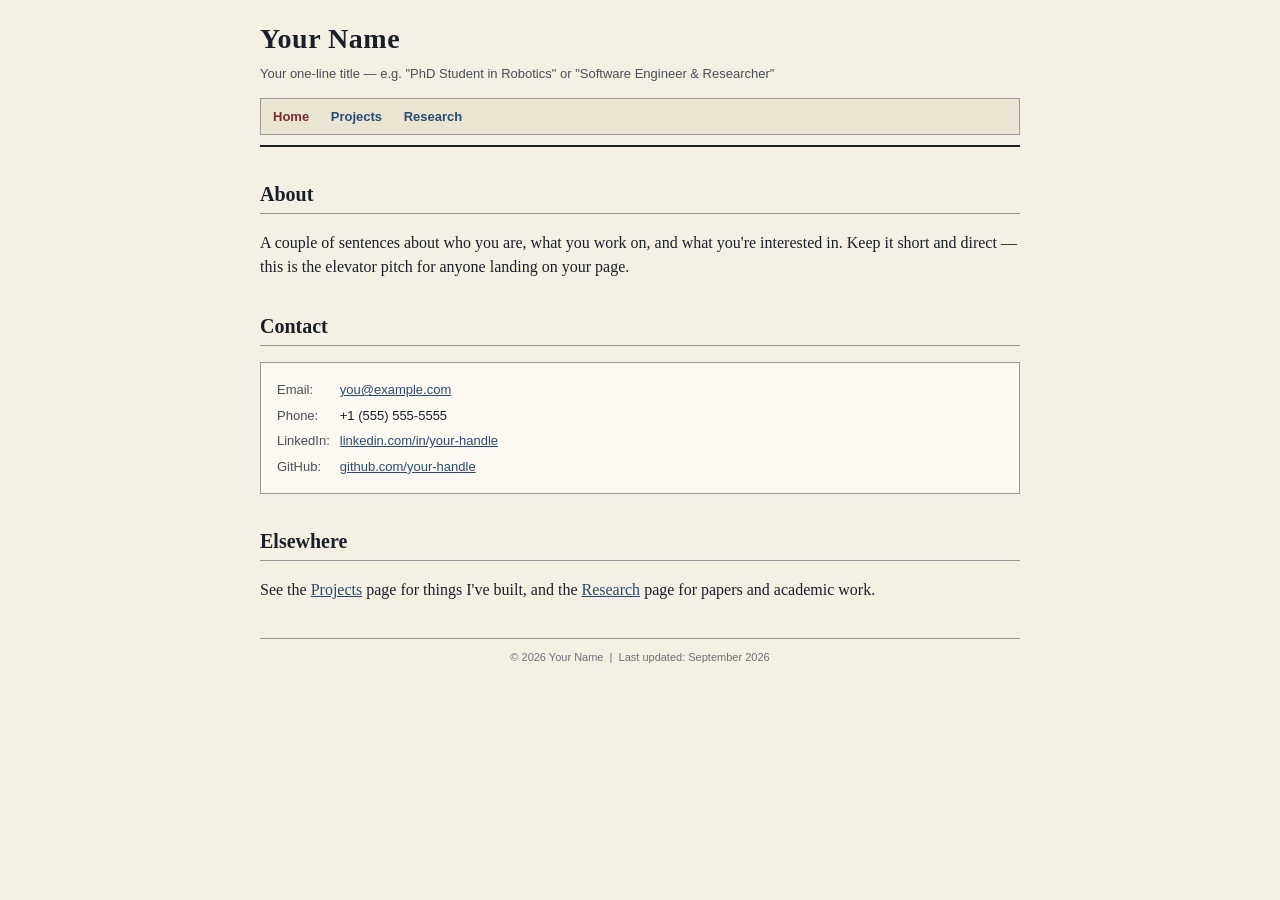
==== index.html @ 970ce8eb "First few files" ====
<!DOCTYPE html>
<html lang="en">
<head>
  <meta charset="UTF-8">
  <title>Your Name — Home</title>
  <meta name="viewport" content="width=device-width, initial-scale=1.0">
  <link rel="stylesheet" href="style.css">
</head>
<body>
  <div class="page">

    <header class="site-header">
      <h1>Your Name</h1>
      <p class="tagline">Your one-line title — e.g. "PhD Student in Robotics" or "Software Engineer &amp; Researcher"</p>
      <nav class="site-nav">
        <a href="index.html" class="current">Home</a>
        <a href="projects.html">Projects</a>
        <a href="research.html">Research</a>
      </nav>
    </header>

    <h2>About</h2>
    <p>
      A couple of sentences about who you are, what you work on, and what you're
      interested in. Keep it short and direct — this is the elevator pitch for
      anyone landing on your page.
    </p>

    <h2>Contact</h2>
    <div class="box">
      <table class="contact-table">
        <tr>
          <td class="label">Email:</td>
          <td><a href="mailto:you@example.com">you@example.com</a></td>
        </tr>
        <tr>
          <td class="label">Phone:</td>
          <td>+1 (555) 555-5555</td>
        </tr>
        <tr>
          <td class="label">LinkedIn:</td>
          <td><a href="https://www.linkedin.com/in/your-handle" target="_blank">linkedin.com/in/your-handle</a></td>
        </tr>
        <tr>
          <td class="label">GitHub:</td>
          <td><a href="https://github.com/your-handle" target="_blank">github.com/your-handle</a></td>
        </tr>
      </table>
    </div>

    <h2>Elsewhere</h2>
    <p>
      See the <a href="projects.html">Projects</a> page for things I've built,
      and the <a href="research.html">Research</a> page for papers and academic work.
    </p>

    <footer class="site-footer">
      &copy; 2026 Your Name &nbsp;|&nbsp; Last updated: September 2026
    </footer>

  </div>
</body>
</html>
---- style.css ----
/* ------------------------------------------------------
   style.css
   Shared styles for the whole site.
   Palette: parchment background, navy text, steel-blue links.
   ------------------------------------------------------ */

body {
  margin: 0;
  padding: 0;
  background-color: #F4F0E4;
  color: #1B1F2A;
  font-family: Georgia, "Times New Roman", serif;
  font-size: 16px;
  line-height: 1.5;
}

/* Centered fixed-width column, like the old 800x600-era layouts */
.page {
  max-width: 760px;
  margin: 0 auto;
  padding: 0 20px 40px 20px;
}

/* ---------------- Header / Nav ---------------- */

header.site-header {
  border-bottom: 2px solid #1B1F2A;
  padding: 18px 0 10px 0;
  margin-bottom: 24px;
}

header.site-header h1 {
  font-family: Georgia, serif;
  font-size: 28px;
  margin: 0 0 4px 0;
  letter-spacing: 0.5px;
}

header.site-header p.tagline {
  font-family: Verdana, Geneva, sans-serif;
  font-size: 13px;
  color: #4A4E58;
  margin: 0 0 14px 0;
}

nav.site-nav {
  font-family: Verdana, Geneva, sans-serif;
  font-size: 13px;
  border: 1px solid #999;
  background-color: #EAE4D3;
  padding: 8px 12px;
}

nav.site-nav a {
  color: #2C4A73;
  text-decoration: none;
  margin-right: 18px;
  font-weight: bold;
}

nav.site-nav a:hover {
  text-decoration: underline;
}

nav.site-nav a.current {
  color: #7A2E2E;
}

/* ---------------- Links ---------------- */

a {
  color: #2C4A73;
}

a:visited {
  color: #7A2E2E;
}

a:hover {
  text-decoration: underline;
}

/* ---------------- Section headings ---------------- */

h2 {
  font-size: 20px;
  border-bottom: 1px solid #999;
  padding-bottom: 4px;
  margin-top: 32px;
}

h3 {
  font-size: 16px;
  margin-bottom: 2px;
}

/* ---------------- Boxes (contact info, entries) ---------------- */

.box {
  border: 1px solid #999;
  background-color: #FBF9F2;
  padding: 14px 16px;
  margin-bottom: 16px;
}

.contact-table {
  font-family: Verdana, Geneva, sans-serif;
  font-size: 13px;
  border-collapse: collapse;
}

.contact-table td {
  padding: 3px 10px 3px 0;
  vertical-align: top;
}

.contact-table td.label {
  color: #4A4E58;
  white-space: nowrap;
}

/* ---------------- Entry list (projects / research items) ---------------- */

.entry {
  border: 1px solid #999;
  background-color: #FBF9F2;
  padding: 12px 16px;
  margin-bottom: 14px;
}

.entry .entry-meta {
  font-family: Verdana, Geneva, sans-serif;
  font-size: 12px;
  color: #4A4E58;
  margin: 2px 0 8px 0;
}

.entry .entry-links a {
  font-family: Verdana, Geneva, sans-serif;
  font-size: 12px;
  margin-right: 14px;
}

.thumb {
  border: 1px solid #999;
  padding: 3px;
  background-color: #fff;
  float: left;
  margin: 0 12px 8px 0;
  width: 100px;
  height: 70px;
  text-align: center;
  vertical-align: middle;
  font-family: Verdana, sans-serif;
  font-size: 10px;
  color: #999;
  line-height: 70px;
}

/* ---------------- Footer ---------------- */

footer.site-footer {
  margin-top: 36px;
  padding-top: 10px;
  border-top: 1px solid #999;
  font-family: Verdana, Geneva, sans-serif;
  font-size: 11px;
  color: #6B6F78;
  text-align: center;
}
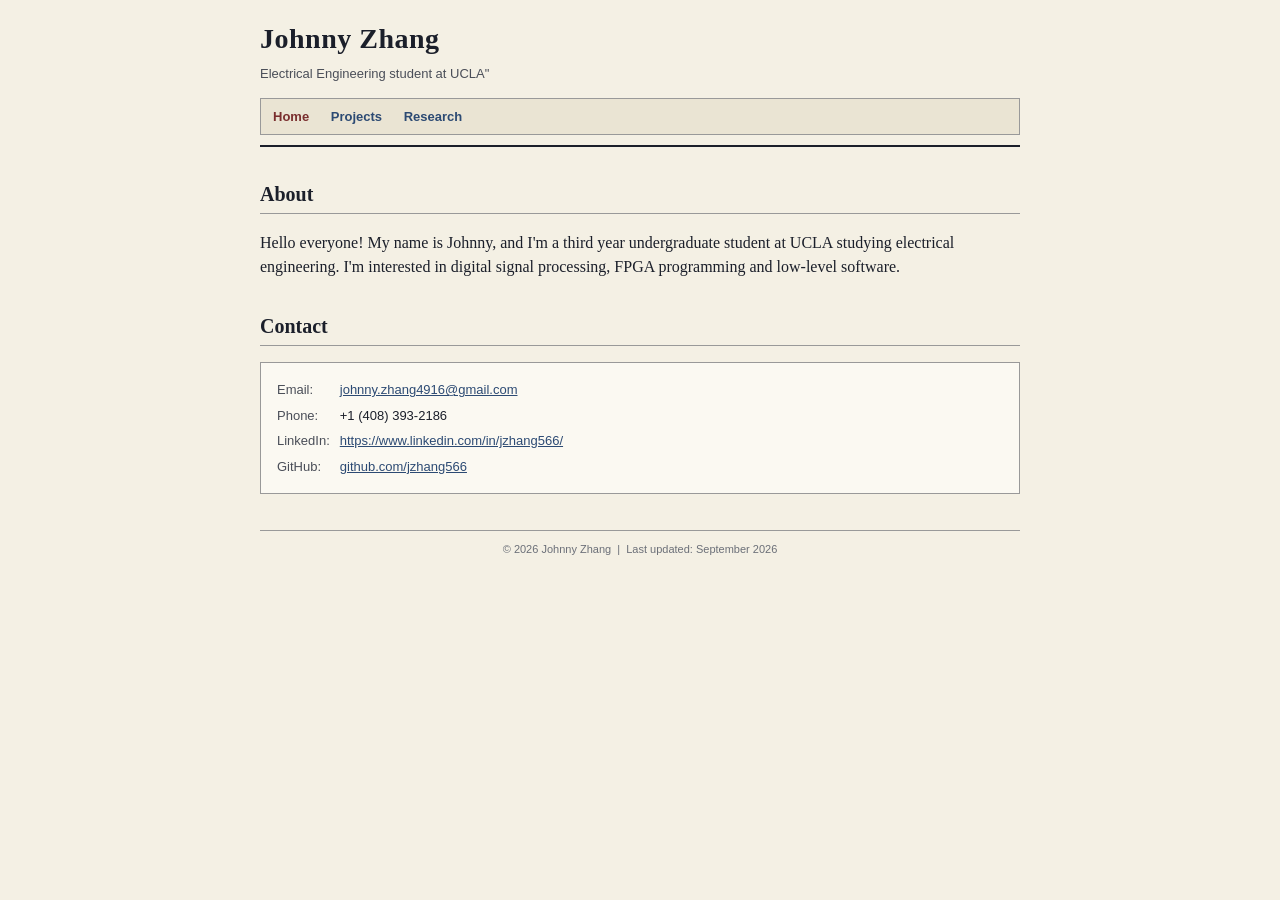
==== commit c0370862: "Update index.html" ====
--- a/index.html
+++ b/index.html
@@ -2,7 +2,7 @@
 <html lang="en">
 <head>
   <meta charset="UTF-8">
-  <title>Your Name — Home</title>
+  <title>Johnny Zhang — Home</title>
   <meta name="viewport" content="width=device-width, initial-scale=1.0">
   <link rel="stylesheet" href="style.css">
 </head>
@@ -10,8 +10,8 @@
   <div class="page">
 
     <header class="site-header">
-      <h1>Your Name</h1>
-      <p class="tagline">Your one-line title — e.g. "PhD Student in Robotics" or "Software Engineer &amp; Researcher"</p>
+      <h1>Johnny Zhang</h1>
+      <p class="tagline">Electrical Engineering student at UCLA"</p>
       <nav class="site-nav">
         <a href="index.html" class="current">Home</a>
         <a href="projects.html">Projects</a>
@@ -21,9 +21,7 @@
 
     <h2>About</h2>
     <p>
-      A couple of sentences about who you are, what you work on, and what you're
-      interested in. Keep it short and direct — this is the elevator pitch for
-      anyone landing on your page.
+      Hello everyone! My name is Johnny, and I'm a third year undergraduate student at UCLA studying electrical engineering. I'm interested in digital signal processing, FPGA programming and low-level software. 
     </p>
 
     <h2>Contact</h2>
@@ -31,31 +29,25 @@
       <table class="contact-table">
         <tr>
           <td class="label">Email:</td>
-          <td><a href="mailto:you@example.com">you@example.com</a></td>
+          <td><a href="mailto:johnny.zhang4916@gmail.com">johnny.zhang4916@gmail.com</a></td>
         </tr>
         <tr>
           <td class="label">Phone:</td>
-          <td>+1 (555) 555-5555</td>
+          <td>+1 (408) 393-2186</td>
         </tr>
         <tr>
           <td class="label">LinkedIn:</td>
-          <td><a href="https://www.linkedin.com/in/your-handle" target="_blank">linkedin.com/in/your-handle</a></td>
+          <td><a href="https://www.linkedin.com/in/jzhang566/" target="_blank">https://www.linkedin.com/in/jzhang566/</a></td>
         </tr>
         <tr>
           <td class="label">GitHub:</td>
-          <td><a href="https://github.com/your-handle" target="_blank">github.com/your-handle</a></td>
+          <td><a href="https://github.com/jzhang566" target="_blank">github.com/jzhang566</a></td>
         </tr>
       </table>
     </div>
 
-    <h2>Elsewhere</h2>
-    <p>
-      See the <a href="projects.html">Projects</a> page for things I've built,
-      and the <a href="research.html">Research</a> page for papers and academic work.
-    </p>
-
     <footer class="site-footer">
-      &copy; 2026 Your Name &nbsp;|&nbsp; Last updated: September 2026
+      &copy; 2026 Johnny Zhang &nbsp;|&nbsp; Last updated: September 2026
     </footer>
 
   </div>
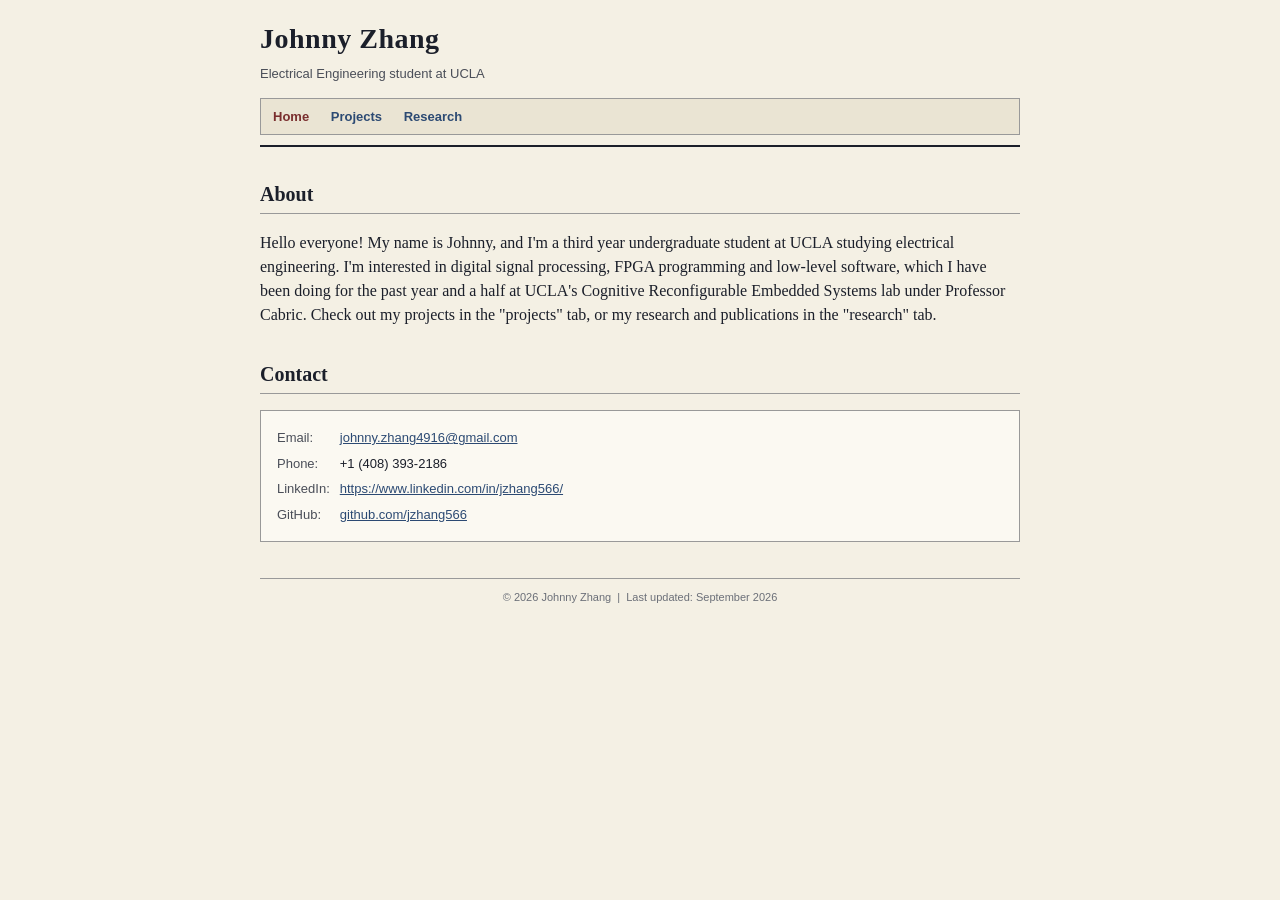
==== commit a4c1f2fe: "Update index.html" ====
--- a/index.html
+++ b/index.html
@@ -11,7 +11,7 @@
 
     <header class="site-header">
       <h1>Johnny Zhang</h1>
-      <p class="tagline">Electrical Engineering student at UCLA"</p>
+      <p class="tagline">Electrical Engineering student at UCLA</p>
       <nav class="site-nav">
         <a href="index.html" class="current">Home</a>
         <a href="projects.html">Projects</a>
@@ -21,7 +21,7 @@
 
     <h2>About</h2>
     <p>
-      Hello everyone! My name is Johnny, and I'm a third year undergraduate student at UCLA studying electrical engineering. I'm interested in digital signal processing, FPGA programming and low-level software. 
+      Hello everyone! My name is Johnny, and I'm a third year undergraduate student at UCLA studying electrical engineering. I'm interested in digital signal processing, FPGA programming and low-level software, which I have been doing for the past year and a half at UCLA's Cognitive Reconfigurable Embedded Systems lab under Professor Cabric. Check out my projects in the "projects" tab, or my research and publications in the "research" tab. 
     </p>
 
     <h2>Contact</h2>
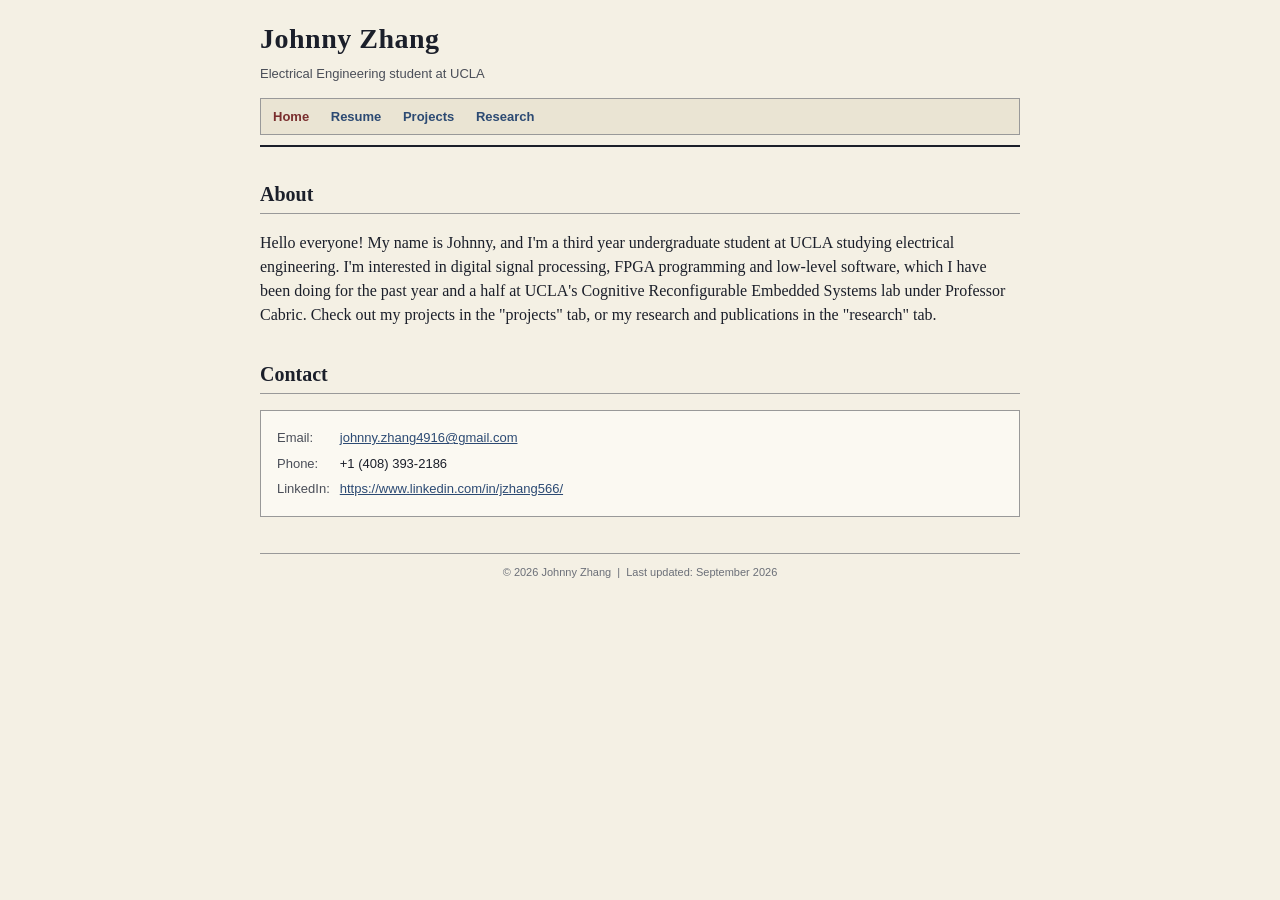
==== commit 762e7c6e: "Update index.html" ====
--- a/index.html
+++ b/index.html
@@ -14,6 +14,7 @@
       <p class="tagline">Electrical Engineering student at UCLA</p>
       <nav class="site-nav">
         <a href="index.html" class="current">Home</a>
+        <a href="resume.html">Resume</a>
         <a href="projects.html">Projects</a>
         <a href="research.html">Research</a>
       </nav>
@@ -39,10 +40,6 @@
           <td class="label">LinkedIn:</td>
           <td><a href="https://www.linkedin.com/in/jzhang566/" target="_blank">https://www.linkedin.com/in/jzhang566/</a></td>
         </tr>
-        <tr>
-          <td class="label">GitHub:</td>
-          <td><a href="https://github.com/jzhang566" target="_blank">github.com/jzhang566</a></td>
-        </tr>
       </table>
     </div>
 
